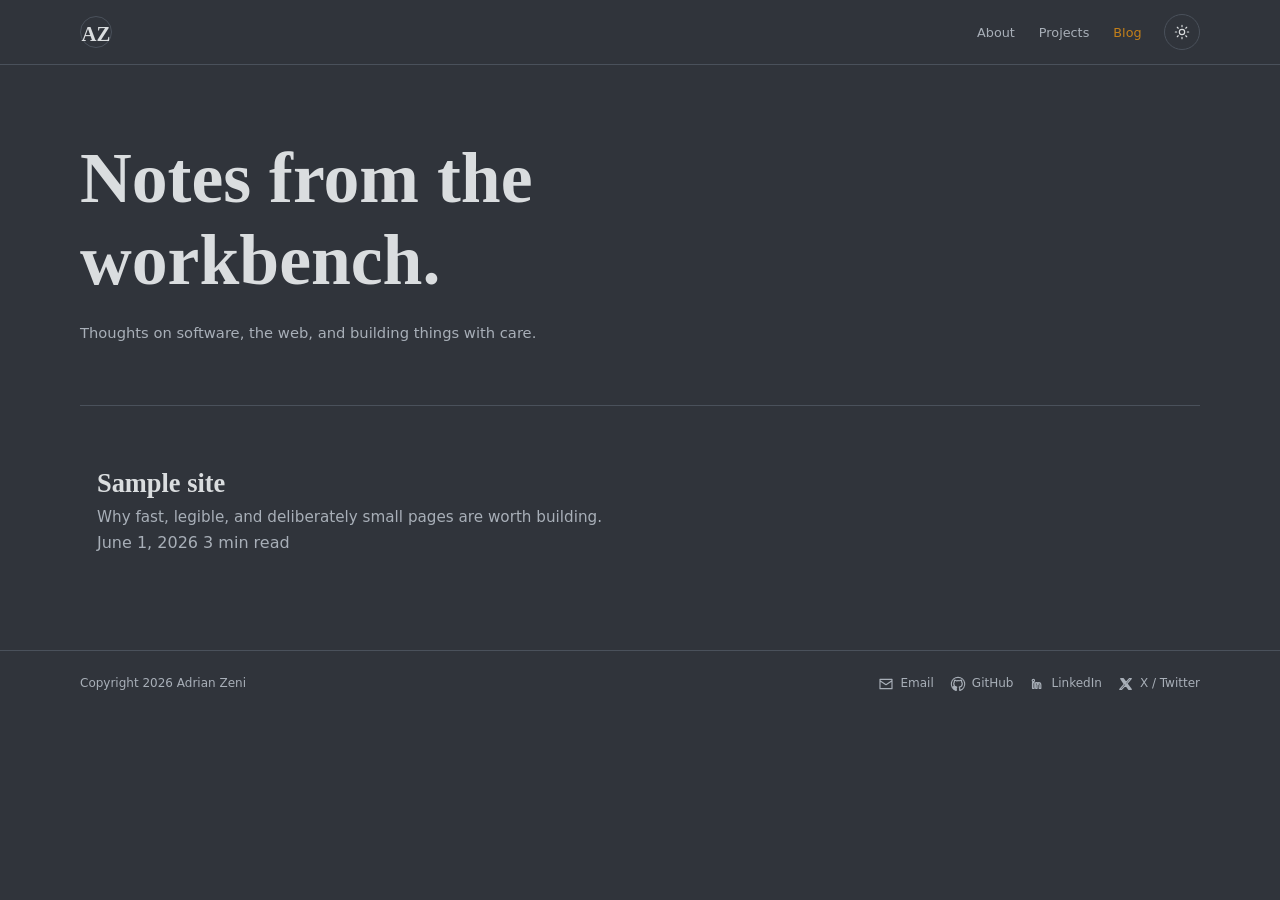
==== blog/index.html @ 80b433d1 "initial commit for new website" ====
<!doctype html>
<html lang="en">
  <head>
    <meta charset="utf-8" />
    <meta name="viewport" content="width=device-width, initial-scale=1" />
    <meta name="description" content="Writing by Adrian Zeni." />
    <title>Writing | Adrian Zeni</title>
    <link rel="stylesheet" href="../assets/css/site.css" />
    <script src="../assets/js/theme.js" defer></script>
    <script src="../assets/js/blog.js?v=2" defer></script>
  </head>
  <body>
    <a class="skip-link" href="#main-content">Skip to content</a>
    <header class="site-header">
      <nav class="site-nav container" aria-label="Primary navigation">
        <a class="wordmark" href="../index.html" aria-label="Adrian Zeni home"
          >AZ</a
        >
        <ul>
          <li><a href="../pages/about.html">About</a></li>
          <li><a href="../pages/projects.html">Projects</a></li>
          <li><a aria-current="page" href="index.html">Blog</a></li>
        </ul>
        <button
          class="theme-toggle"
          type="button"
          data-theme-toggle
          aria-label="Switch to light theme"
          title="Switch to light theme"
        ></button>
      </nav>
    </header>
    <main id="main-content" class="container">
      <header class="page-intro">
        <h1>Notes from the workbench.</h1>
        <p>Thoughts on software, the web, and building things with care.</p>
      </header>
      <section class="content-section">
        <ol class="post-list" data-blog-archive aria-live="polite">
          <li><p class="loading-message">Loading posts...</p></li>
        </ol>
      </section>
    </main>
    <footer class="site-footer">
      <div class="container footer-content">
        <p>Copyright 2026 Adrian Zeni</p>
        <div>
          <a href="mailto:azeni7@outlook.com">Email</a>
          <a href="https://github.com/xVlkan7" rel="noopener noreferrer"
            >GitHub</a
          >
          <a href="https://www.linkedin.com/" rel="noopener noreferrer"
            >LinkedIn</a
          >
          <a href="https://x.com/" rel="noopener noreferrer">X / Twitter</a>
        </div>
      </div>
    </footer>
  </body>
</html>
---- assets/css/site.css ----
:root {
  color-scheme: dark;
  --ink: #dadddf;
  --muted: #a8afb8;
  --line: #4a515b;
  --paper: #30343b;
  --surface: #3a3f47;
  --surface-raised: #424852;
  --accent: #c27f1a;
  --accent-dark: #863c00;
  --display: Georgia, "Times New Roman", serif;
  --body:
    Inter, ui-sans-serif, system-ui, -apple-system, BlinkMacSystemFont,
    "Segoe UI", sans-serif;
}

:root[data-theme="light"] {
  color-scheme: light;
  --ink: #20242a;
  --muted: #59616b;
  --line: #cbd0d6;
  --paper: #f5f6f7;
  --surface: #e7eaed;
  --surface-raised: #ffffff;
  --accent: #c27f1a;
  --accent-dark: #863c00;
}

*,
*::before,
*::after {
  box-sizing: border-box;
}

html {
  scroll-behavior: auto;
}

body {
  margin: 0;
  background: var(--paper);
  color: var(--ink);
  font-family: var(--body);
  font-size: 1rem;
  line-height: 1.65;
  transition:
    background-color 0.2s ease,
    color 0.2s ease;
}

a:focus-visible,
button:focus-visible {
  outline: 3px solid #edb84d;
  outline-offset: 4px;
}

.container {
  width: min(1120px, calc(100% - 3rem));
  margin-inline: auto;
}

.skip-link {
  position: absolute;
  left: 1rem;
  top: -5rem;
  z-index: 10;
  padding: 0.65rem 1rem;
  background: var(--ink);
  color: var(--paper);
}

.skip-link:focus {
  top: 1rem;
}

.site-header {
  border-bottom: 1px solid var(--line);
}

.site-nav {
  min-height: 64px;
  display: flex;
  align-items: center;
  gap: 1.4rem;
}

.wordmark {
  display: grid;
  place-items: center;
  width: 2rem;
  height: 2rem;
  margin-right: auto;
  border: 1px solid var(--line);
  border-radius: 50%;
  color: var(--ink);
  font-family: var(--display);
  font-size: 1.3rem;
  font-weight: 700;
  text-decoration: none;
  transition:
    border-color 0.2s ease,
    color 0.2s ease;
}

.wordmark:hover {
  border-color: var(--accent);
  color: var(--accent);
}

.site-nav ul {
  display: flex;
  align-items: center;
  gap: 1.5rem;
  margin: 0;
  padding: 0;
  list-style: none;
}

.site-nav ul a {
  color: var(--muted);
  font-size: 0.8rem;
  text-decoration: none;
}

.site-nav ul a[aria-current="page"],
.site-nav ul a:hover {
  color: var(--accent);
}

.theme-toggle {
  display: grid;
  place-items: center;
  width: 2.25rem;
  height: 2.25rem;
  padding: 0;
  border: 1px solid var(--line);
  border-radius: 50%;
  background: transparent;
  color: var(--ink);
  cursor: pointer;
  transition:
    background-color 0.2s ease,
    border-color 0.2s ease,
    color 0.2s ease;
}

.theme-toggle:hover {
  border-color: var(--accent);
  background: var(--surface);
  color: var(--accent);
}

.theme-toggle svg,
.footer-links svg,
.footer-logo-link svg {
  width: 1rem;
  height: 1rem;
  fill: none;
  stroke: currentColor;
  stroke-linecap: round;
  stroke-linejoin: round;
  stroke-width: 1.75;
}

h1,
h2,
h3,
p {
  margin-top: 0;
}

h1,
h2,
h3 {
  font-family: var(--display);
  line-height: 1.15;
}

h1 {
  max-width: 900px;
  margin-bottom: 1.2rem;
  font-size: clamp(2.4rem, 5.6vw, 5rem);
}

h2 {
  margin-bottom: 1rem;
  font-size: clamp(1.7rem, 3.2vw, 2.7rem);
}

h3 {
  margin-bottom: 0.65rem;
  font-size: 1.25rem;
}

.hero {
  padding: clamp(3rem, 7vw, 5rem) 0 clamp(3rem, 7vw, 5rem);
}

.hero-copy {
  max-width: 650px;
  color: var(--muted);
  font-size: clamp(0.9rem, 1.6vw, 1rem);
}

.button-group {
  display: flex;
  flex-wrap: wrap;
  gap: 0.8rem;
  margin-top: 2rem;
}

.button {
  display: inline-block;
  padding: 0.75rem 1.05rem;
  border: 0;
  font: inherit;
  font-weight: 650;
  text-decoration: none;
}

.button-primary {
  background: var(--accent);
  color: #12251b;
}

.button-primary:hover {
  background: var(--accent-dark);
}

.button-secondary {
  border: 1px solid var(--line);
  background: transparent;
  color: var(--ink);
  cursor: pointer;
}

.button-secondary:hover {
  border-color: var(--ink);
}

.section {
  padding: clamp(3rem, 6vw, 3.2rem) 0;
  border-top: 1px solid var(--line);
}

.tags-section {
  padding-top: 0;
  border-top: 0;
}

.tags-section h2 {
  margin-bottom: 1rem;
  font-size: 1.15rem;
  letter-spacing: 0;
}

.tag-list {
  display: flex;
  flex-wrap: wrap;
  gap: 0.5rem;
  margin: 0;
  padding: 0;
  list-style: none;
}

.tag-list li {
  display: inline-flex;
  align-items: center;
  gap: 0.45rem;
  padding: 0.35rem 0.7rem;
  border: 1px solid var(--line);
  border-radius: 999px;
  background: var(--surface);
  color: var(--muted);
  font-size: 0.85rem;
}

.tag-icon {
  display: inline-grid;
  flex: 0 0 1rem;
  width: 1rem;
  height: 1rem;
  place-items: center;
}

.tag-icon svg,
.tag-icon img {
  display: block;
  width: 100%;
  height: 100%;
}

.tag-icon svg {
  fill: none;
  stroke: currentColor;
  stroke-linecap: round;
  stroke-linejoin: round;
  stroke-width: 1.75;
}

.work-grid {
  display: grid;
  gap: 1rem;
  margin-top: 1.75rem;
}

.repository-grid {
  display: grid;
  grid-template-columns: repeat(2, minmax(0, 1fr));
  gap: 1rem;
}

.repository-card,
.activity-card,
.project-card {
  display: flex;
  flex-direction: column;
  padding: 1.5rem;
  border: 1px solid var(--line);
  border-radius: 1.25rem;
  background: var(--surface);
  color: var(--ink);
}

.repository-card,
.project-card {
  text-decoration: none;
  transition:
    transform 0.2s ease,
    background-color 0.2s ease,
    border-color 0.2s ease;
}

.card-link {
  margin-top: auto;
}

.repository-card:hover,
.activity-card:hover,
.project-card:hover {
  transform: translateY(-3px);
  border-color: var(--accent);
  background: var(--surface-raised);
}

.card-kicker {
  color: var(--accent);
  font-size: 0.7rem;
  font-weight: 700;
  letter-spacing: 0.1em;
  text-transform: uppercase;
}

.repository-card h3,
.activity-card h3 {
  margin-top: 0;
}

.repository-card p,
.project-card p {
  color: var(--muted);
}

.repository-card .card-link {
  margin-top: auto;
  color: var(--accent);
  font-size: 0.78rem;
  font-weight: 700;
}

.activity-card img {
  width: 100%;
  min-height: 82px;
  margin: 0.75rem 0 1rem;
  object-fit: cover;
  object-position: left;
  filter: saturate(0.8);
}

.loading-message {
  grid-column: 1 / -1;
  margin: 0;
  color: var(--muted);
}

.split-section {
  display: grid;
  grid-template-columns: 1fr 1fr;
  gap: clamp(2rem, 8vw, 8rem);
  align-items: center;
}

.writing-action {
  justify-self: end;
  padding-top: 0;
}

.writing-action .button {
  padding: 0.95rem 2.35rem;
  font-size: 0.95rem;
}

.post-meta {
  color: var(--muted);
  font-size: 0.82rem;
}

.text-link,
.article a {
  color: var(--accent);
  font-weight: 700;
  text-underline-offset: 0.2em;
}

.page-intro {
  max-width: 760px;
  padding: clamp(2.8rem, 6vw, 4.5rem) 0 2.8rem;
}

.page-intro p:not(.eyebrow) {
  color: var(--muted);
  font-size: 0.92rem;
}

.content-section {
  padding: 2.8rem 0 4.8rem;
  border-top: 1px solid var(--line);
}

.content-grid {
  display: grid;
  grid-template-columns: minmax(0, 2fr) minmax(220px, 1fr);
  gap: clamp(2rem, 7vw, 7rem);
}

.content-grid h2 {
  font-size: 1.75rem;
}

.content-grid > div > h2:not(:first-child) {
  margin-top: 3rem;
}

.sidebar {
  color: var(--muted);
}

.sidebar h2 {
  color: var(--ink);
  font-size: 1.25rem;
}

.timeline {
  margin: 0;
  padding: 0;
  list-style: none;
}

.timeline li {
  position: relative;
  padding: 0 0 2rem 1.5rem;
  border-left: 1px solid var(--line);
}

.timeline li::before {
  content: "";
  position: absolute;
  left: -0.32rem;
  top: 0.35rem;
  width: 0.58rem;
  height: 0.58rem;
  border-radius: 50%;
  background: var(--accent);
}

.timeline time {
  display: block;
  color: var(--accent);
  font-size: 0.83rem;
  font-weight: 700;
  letter-spacing: 0.05em;
  text-transform: uppercase;
}

.project-list {
  display: grid;
  gap: 1rem;
}

.project-card h2 {
  margin-bottom: 0.5rem;
  font-size: 1.35rem;
}

.project-card small {
  color: var(--accent);
  font-weight: 700;
}

.empty-state {
  padding: 2rem;
  background: var(--surface);
  color: var(--muted);
}

.post-list {
  display: grid;
  gap: 0.8rem;
  margin: 0;
  padding: 0;
  list-style: none;
}

.post-list li {
  padding: 0;
}

.post-list h2 {
  margin-bottom: 0.45rem;
  font-size: 1.65rem;
}

.post-list p {
  margin-bottom: 0;
  color: var(--muted);
}

.post-card {
  display: block;
  padding: 1rem;
  border: 1px solid transparent;
  border-radius: 1.25rem;
  font-size: 0.95rem;
  color: var(--ink);
  text-decoration: none;
  transition:
    background-color 0.2s ease,
    border-color 0.2s ease,
    transform 0.2s ease;
}

.post-card .post-meta {
  font-size: 0.9rem;
}

.post-card h2 {
  font-size: 1.65rem;
}

.post-card > p:last-child {
  font-size: 1rem;
}

.post-card:hover {
  transform: translateY(-2px);
  border-color: var(--line);
  background: var(--surface);
}

.article {
  max-width: 720px;
  padding-bottom: 6rem;
  font-size: 0.9rem;
}

.article-header {
  padding: 3.6rem 0 2.4rem;
}

.article-header h1 {
  font-size: clamp(2.3rem, 4.8vw, 3.85rem);
}

.article h2 {
  margin-top: 2rem;
  font-size: 1.7rem;
}

.site-footer {
  border-top: 1px solid var(--line);
  padding: 1.4rem 0;
  color: var(--muted);
  font-size: 0.75rem;
}

.footer-content {
  display: flex;
  align-items: center;
  justify-content: space-between;
  gap: 1rem;
}

.footer-content p {
  margin: 0;
}

.footer-content > div {
  display: flex;
  flex-wrap: wrap;
  gap: 1rem;
}

.footer-links a,
.footer-logo-link {
  display: inline-flex;
  align-items: center;
  gap: 0.38rem;
  color: inherit;
  text-decoration: none;
}

.footer-links a:hover,
.footer-logo-link:hover {
  color: var(--accent);
}

.footer-links a:not(:first-child) svg {
  fill: currentColor;
  stroke: none;
}

.resume-button {
  margin-top: 5rem;
  padding: 0.95rem 1.35rem;
  font-size: 0.95rem;
}

.download-icon {
  display: inline-block;
  margin-left: 0.45rem;
  font-size: 1.15em;
  line-height: 0;
  transform: translateY(0.06em);
}

@media (max-width: 720px) {
  .site-nav {
    min-height: auto;
    gap: 0.8rem;
    padding: 1rem 0;
  }

  .site-nav ul {
    gap: 0.8rem;
  }

  .repository-grid,
  .split-section,
  .content-grid {
    grid-template-columns: 1fr;
  }

  .writing-action {
    justify-self: start;
  }

  .footer-content {
    align-items: flex-start;
    flex-direction: column;
  }
}

@media (max-width: 380px) {
  .container {
    width: min(100% - 2rem, 1120px);
  }

  .site-nav ul {
    gap: 0.5rem;
    font-size: 0.75rem;
  }
}
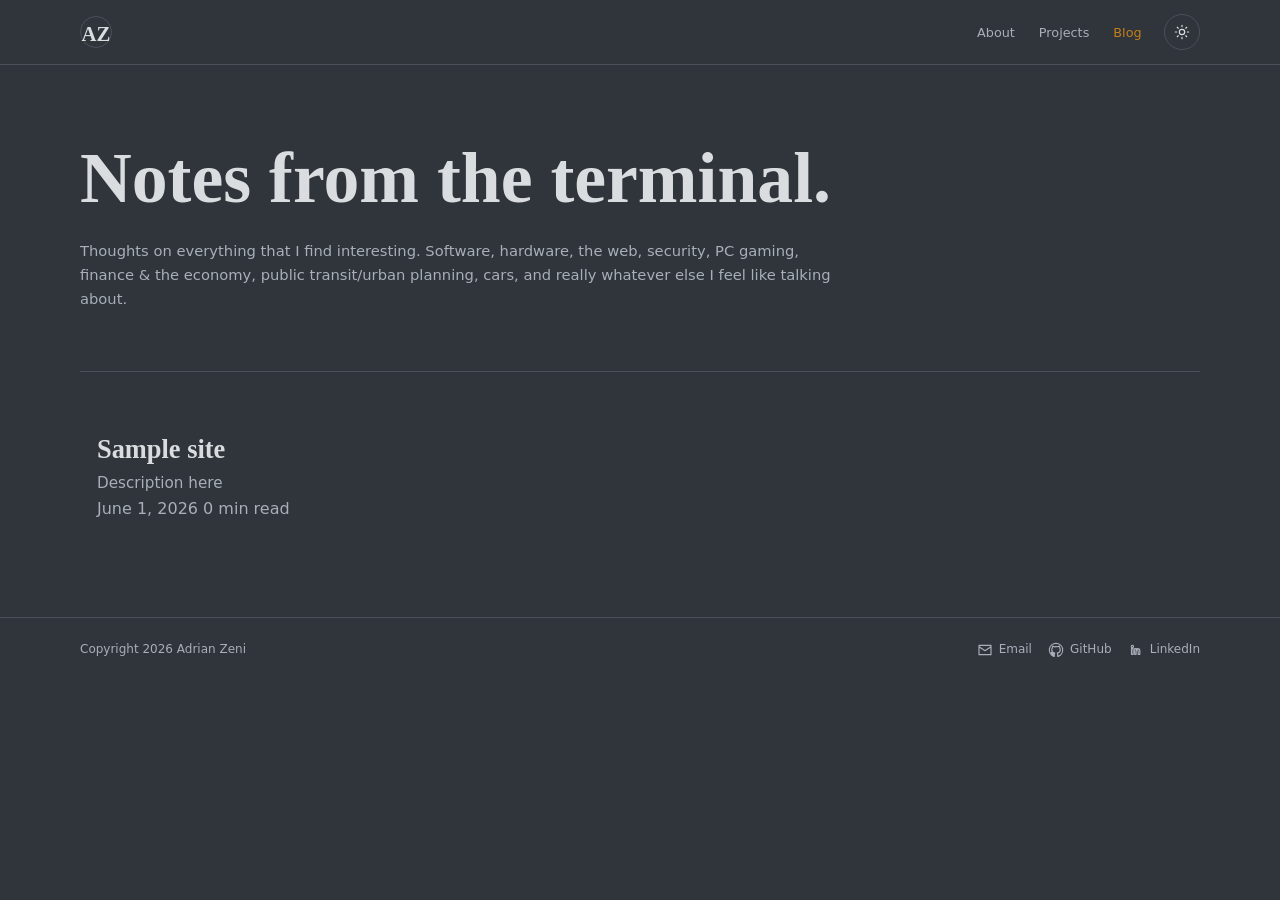
==== commit 9c6d5258: "big updates" ====
--- a/blog/index.html
+++ b/blog/index.html
@@ -7,7 +7,7 @@
     <title>Writing | Adrian Zeni</title>
     <link rel="stylesheet" href="../assets/css/site.css" />
     <script src="../assets/js/theme.js" defer></script>
-    <script src="../assets/js/blog.js?v=2" defer></script>
+    <script src="../assets/js/blog.js?v=3" defer></script>
   </head>
   <body>
     <a class="skip-link" href="#main-content">Skip to content</a>
@@ -32,8 +32,13 @@
     </header>
     <main id="main-content" class="container">
       <header class="page-intro">
-        <h1>Notes from the workbench.</h1>
-        <p>Thoughts on software, the web, and building things with care.</p>
+        <h1>Notes from the terminal.</h1>
+        <p>
+          Thoughts on everything that I find interesting. Software, hardware,
+          the web, security, PC gaming, finance & the economy, public
+          transit/urban planning, cars, and really whatever else I feel like
+          talking about.
+        </p>
       </header>
       <section class="content-section">
         <ol class="post-list" data-blog-archive aria-live="polite">
@@ -49,10 +54,11 @@
           <a href="https://github.com/xVlkan7" rel="noopener noreferrer"
             >GitHub</a
           >
-          <a href="https://www.linkedin.com/" rel="noopener noreferrer"
+          <a
+            href="https://www.linkedin.com/in/adrian-zeni"
+            rel="noopener noreferrer"
             >LinkedIn</a
           >
-          <a href="https://x.com/" rel="noopener noreferrer">X / Twitter</a>
         </div>
       </div>
     </footer>
--- a/assets/css/site.css
+++ b/assets/css/site.css
@@ -74,6 +74,10 @@
 }
 
 .site-header {
+  position: sticky;
+  top: 0;
+  z-index: 10;
+  background: var(--paper);
   border-bottom: 1px solid var(--line);
 }
 
